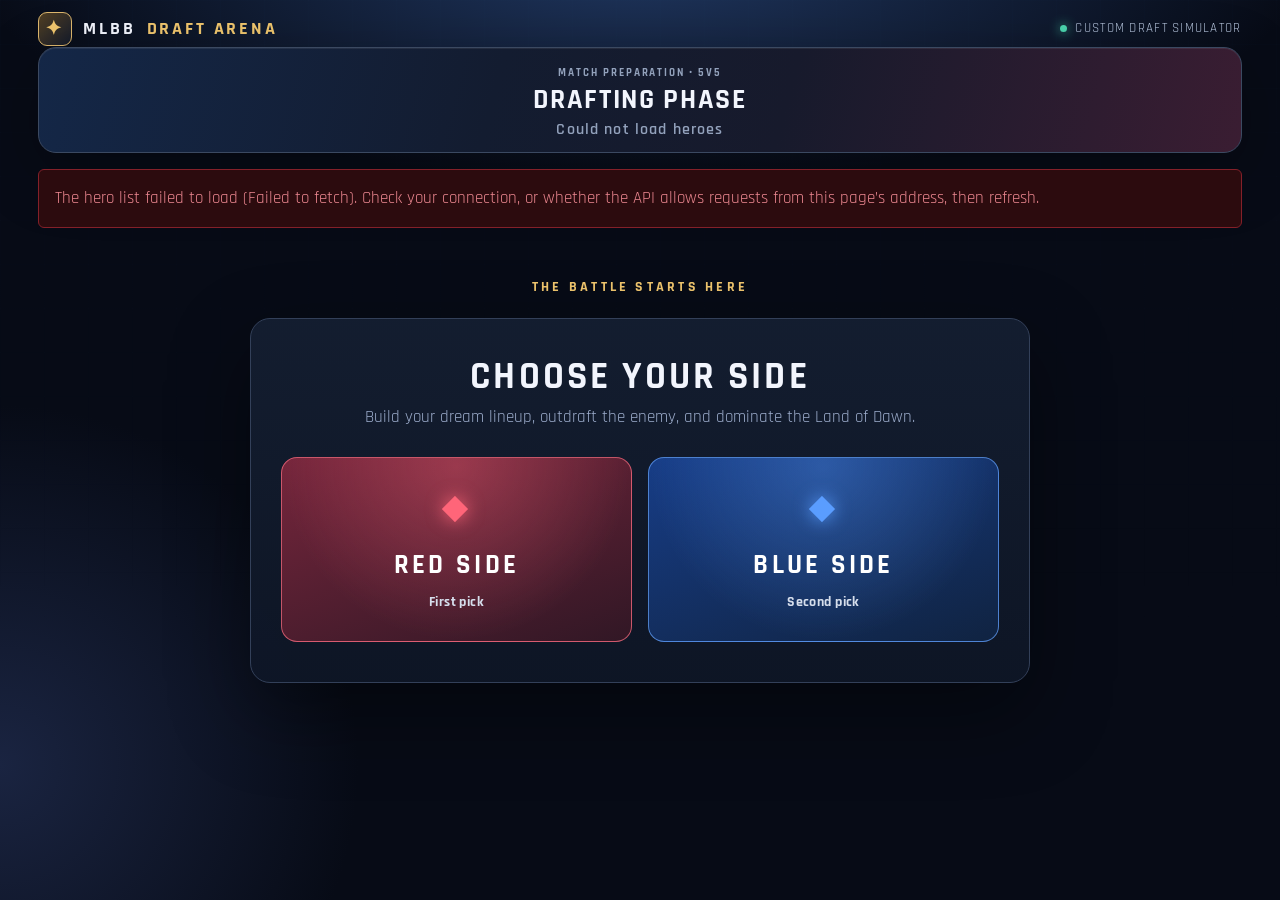
==== A03/index.html @ 5e101b17 "MLBB API" ====
<!doctype html>
<html lang="en" data-bs-theme="dark">

<head>
  <meta charset="utf-8">
  <meta name="viewport" content="width=device-width, initial-scale=1">
  <title>MLBB Draft Pick</title>
  <link href="https://fonts.googleapis.com/css2?family=Rajdhani:wght@500;600;700&display=swap" rel="stylesheet">
  <link href="https://cdn.jsdelivr.net/npm/bootstrap@5.3.3/dist/css/bootstrap.min.css" rel="stylesheet">
  <link rel="stylesheet" href="assets/style.css">
</head>

<body>
  <div class="stage container-fluid d-flex flex-column">
    <div class="brandline d-flex align-items-center justify-content-between flex-wrap gap-2"><div class="brand"><span class="brandmark">✦</span> MLBB <span style="color:var(--gold)">DRAFT ARENA</span></div><span class="online">Custom draft simulator</span></div>
    <header class="bar row g-2 align-items-center">
      <div class="bans col-6 col-md-4 order-2 order-md-1 d-flex" id="bansL"></div>
      <div class="title col-12 col-md-4 order-1 order-md-2 text-center">
        <div class="eyebrow">Match preparation • 5v5</div>
        <h1 id="phase">Drafting Phase</h1>
        <div id="sub">Loading heroes…</div>
      </div>
      <div class="bans col-6 col-md-4 order-3 d-flex justify-content-end" id="bansR"></div>
    </header>
    <div class="alert alert-danger d-none mt-3" id="error"></div>

    <div class="section-kicker" id="welcomeKicker">THE BATTLE STARTS HERE</div>
    <div class="mx-auto text-center mt-4 w-100" id="picker">
      <h2 class="h5 mb-1">Choose your side</h2>
      <p class="intro">Build your dream lineup, outdraft the enemy, and dominate the Land of Dawn.</p>
      <div class="row g-3">
        <div class="col-6 red"><button class="side-btn" data-side="R">Red side<small>First pick</small></button></div>
        <div class="col-6 blue"><button class="side-btn" data-side="B">Blue side<small>Second pick</small></button>
        </div>
      </div>
    </div>

    <main class="row g-2 g-xl-3 d-none flex-grow-1" id="draft">
      <aside class="picks col-6 col-md-3 col-xl-2 order-1 d-flex flex-column" id="pickL"></aside>
      <section class="pool col-12 col-md-6 col-xl-8 order-3 order-md-2 d-flex flex-column">
        <div class="pool-heading d-flex justify-content-between align-items-center flex-wrap"><strong>Hero selection</strong><span>Choose your champion</span></div>
        <div class="top d-flex flex-column gap-2">
          <div class="tabs d-flex flex-wrap gap-1" id="tabs"></div><input type="search" class="form-control form-control-sm search" id="search"
            placeholder="⌕  Search heroes by name..." aria-label="Search hero">
        </div>
        <div class="scroll">
          <div class="heads d-grid gap-2" id="pool"></div>
        </div>
        <div class="acts d-flex align-items-center flex-wrap gap-2">
          <button class="btn btn-outline-light btn-sm" id="undo">Undo</button>
          <button class="btn btn-outline-light btn-sm" id="reset">New draft</button>
          <span class="msg text-center" id="msg"></span>
          <button class="btn btn-outline-light" id="skip">Skip ban</button>
          <button class="go" id="confirm">Ban</button>
        </div>
      </section>
      <aside class="picks col-6 col-md-3 col-xl-2 order-2 order-md-3 d-flex flex-column" id="pickR"></aside>
    </main>
  </div>

  <script>
    const MLBB = "https://arena.rone.dev/api";
    const Lanes = [["all", "All Lanes"], ["exp", "Exp Lane"], ["gold", "Gold Lane"], ["mid", "Mid Lane"], ["roam", "Roaming"], ["jungl", "Jungling"]];
    const Sequence = "xR xB xR xB xR xB pR pB pB pR pR pB xB xR xB xR pB pR pR pB".split(" ");
    const Phases = ["Banning", "Picking", "Banning", "Picking"];
    const $ = id => document.getElementById(id);
    const esc = s => String(s).replace(/[&<>"']/g, c => ({"&": "&amp;", "<": "&lt;", ">": "&gt;", '"': "&quot;", "'": "&#39;"}[c]));
    const cap = s => s[0].toUpperCase() + s.slice(1);
    let laneIcons = {}, heroes = [], byId = {}, step = 0, sel = null, lane = "all", query = "", me = null;
    let bans = {B: [], R: []}, picks = {B: [], R: []}, history = [];

    async function loadHeroes() {
      const all = {};
      let index = 1, total = Infinity;
      while (Object.keys(all).length < total) {
        const res = await fetch(`${MLBB}/heroes/positions?size=100&index=${index}&order=asc`);
        if (!res.ok) throw new Error("API returned " + res.status);
        const json = await res.json();
        const records = json.data.records || [];
        total = json.data.total;
        if (!records.length) break;
        records.forEach(r => {
          const d = r.data.hero.data;
          (d.roadsort || []).filter(x => x && x.data).forEach(x => {laneIcons[String(x.data.road_sort_title).toLowerCase()] = x.data.road_sort_icon;});
          const t = (arr, k) => (arr || []).filter(x => x && x.data).map(x => String(x.data[k]).toLowerCase());
          all[r.data.hero_id] = {id: r.data.hero_id, name: d.name, img: d.smallmap, roles: t(d.sortid, "sort_title"), lanes: t(d.roadsort, "road_sort_title")};
        });
        index++;
      }
      heroes = Object.values(all).sort((a, b) => a.name.localeCompare(b.name));
      byId = all;
    }

    const cur = () => step < Sequence.length ? {type: Sequence[step][0], side: Sequence[step][1]} : null;
    const used = () => new Set([...bans.B, ...bans.R, ...picks.B, ...picks.R].filter(x => x != null));
    const img = h => `<img src="${esc(h.img)}" alt="" loading="lazy" onerror="this.style.visibility='hidden'">`;

    function bansHtml(side, c) {
      const act = c && c.side === side && c.type === "x";
      let h = "";
      for (let k = 0; k < 5; k++) {
        let id = bans[side][k], cls = "b";
        if (id === undefined) {if (act && k === bans[side].length) {cls += " now"; if (sel) {id = sel; cls += " pv";} } }
        else if (id !== null) cls += " on";
        h += `<div class="${cls}">${id == null ? (id === null ? "–" : "?") : img(byId[id])}</div>`;
      }
      return h;
    }
    function picksHtml(side, c) {
      const act = c && c.side === side && c.type === "p";
      let h = "";
      for (let k = 0; k < 5; k++) {
        let id = picks[side][k], cls = "p";
        if (id === undefined && act && k === picks[side].length) {cls += " now"; if (sel) {id = sel; cls += " pv";} }
        h += id != null ? `<div class="${cls} f"><i>${k + 1}</i>${img(byId[id])}<span>${esc(byId[id].name)}</span></div>` : `<div class="${cls}"><i>${k + 1}</i></div>`;
      }
      return h;
    }

    function render() {
      if (!me) return;
      const c = cur(), L = me, R = me === "B" ? "R" : "B";
      [["bansL", L], ["bansR", R]].forEach(([id, s]) => {$(id).className = "bans col-6 col-md-4 d-flex " + (id === "bansL" ? "order-2 order-md-1" : "order-3 justify-content-end") + " " + (s === "R" ? "red" : "blue"); $(id).innerHTML = bansHtml(s, c);});
      [["pickL", L, ""], ["pickR", R, " rt"]].forEach(([id, s, x]) => {
        $(id).className = "picks d-flex flex-column col-6 col-md-3 col-xl-2 " + (id === "pickL" ? "order-1" : "order-2 order-md-3") + " " + (s === "R" ? "red" : "blue") + x;
        $(id).innerHTML = `<div class="team-label">${s === "R" ? "Red" : "Blue"} team ${s === me ? "· You" : "· Opponent"}</div>` + picksHtml(s, c);
      });
      if (c) {
        $("phase").textContent = Phases[step < 6 ? 0 : step < 12 ? 1 : step < 16 ? 2 : 3];
        $("sub").textContent = `${c.side === "R" ? "Red" : "Blue"} Side`;
        $("sub").style.color = c.side === "R" ? "#ff7a81" : "#78adff";
      } else {$("phase").textContent = "Draft complete"; $("sub").textContent = "Both teams are set"; $("sub").style.color = "var(--gold)";}

      $("tabs").innerHTML = Lanes.map(([k, t]) => {
        const icon = k === "all" ? null : laneIcons[Object.keys(laneIcons).find(n => n.includes(k))];
        return `<button class="${lane === k ? "act" : ""}" data-lane="${k}">${icon ? `<img class="lane-ic" src="${esc(icon)}" alt="" onerror="this.remove()">` : ""}${t}</button>`;
      }).join("");
      const taken = used(), banned = new Set([...bans.B, ...bans.R]);
      $("pool").innerHTML = heroes
        .filter(h => (lane === "all" || h.lanes.some(l => l.includes(lane))) && h.name.toLowerCase().includes(query.toLowerCase()))
        .map(h => `<div class="col d-flex justify-content-center"><button class="hero${sel === h.id ? " sel" : ""}${banned.has(h.id) ? " ban" : taken.has(h.id) ? " used" : ""}" data-id="${h.id}" title="${esc(h.name)} · ${esc(h.roles.map(cap).join(" / "))}" aria-label="${esc(h.name)}" ${taken.has(h.id) || !c ? "disabled" : ""}><span class="hero-portrait">${img(h)}</span><span class="hero-name">${esc(h.name)}</span></button></div>`).join("");

      $("msg").textContent = !c ? "" : sel ? byId[sel].name : "Select a hero";
      $("confirm").textContent = c && c.type === "p" ? "Lock in" : "Ban";
      $("confirm").disabled = !c || !sel;
      $("skip").classList.toggle("d-none", !(c && c.type === "x"));
      $("undo").disabled = !history.length;
    }

    function commit(id) {
      const c = cur();
      (c.type === "x" ? bans : picks)[c.side].push(id);
      history.push(c); step++; sel = null; render();
    }
    document.addEventListener("click", e => {
      const l = e.target.closest("[data-lane]"), h = e.target.closest("[data-id]");
      if (l) {lane = l.dataset.lane; render();}
      if (h && !h.disabled) {sel = Number(h.dataset.id); render();}
    });
    $("search").addEventListener("input", e => {query = e.target.value; render();});
    $("confirm").onclick = () => {if (sel) commit(sel);};
    $("skip").onclick = () => commit(null);
    $("undo").onclick = () => {
      if (!history.length) return;
      const last = history.pop();
      (last.type === "x" ? bans : picks)[last.side].pop();
      step--; sel = null; render();
    };
    function showDraft(on) {$("picker").classList.toggle("d-none", on); $("welcomeKicker").classList.toggle("d-none", on); $("draft").classList.toggle("d-none", !on);}
    document.querySelectorAll("[data-side]").forEach(b => b.onclick = () => {
      if (!heroes.length) return;
      me = b.dataset.side; showDraft(true); render();
    });
    $("reset").onclick = () => {
      step = 0; sel = null; history = []; bans = {B: [], R: []}; picks = {B: [], R: []}; lane = "all"; query = ""; $("search").value = "";
      me = null; showDraft(false);
      ["bansL", "bansR"].forEach(id => $(id).innerHTML = "");
      $("phase").textContent = "Custom draft"; $("sub").textContent = "Choose your side"; $("sub").style.color = "";
    };
    loadHeroes().then(() => {$("sub").textContent = "Choose your side";}).catch(err => {
      $("sub").textContent = "Could not load heroes";
      $("error").classList.remove("d-none");
      $("error").textContent = "The hero list failed to load (" + err.message + "). Check your connection, or whether the API allows requests from this page’s address, then refresh.";
    });
  </script>
</body>

</html>
---- A03/assets/style.css ----
:root {
  --bg: #070b16;
  --panel: #101827;
  --panel2: #151e30;
  --line: #29364d;
  --muted: #93a2bc;
  --text: #f2f5fd;
  --gold: #f0c66e;
  --ice: #93bdff
}

* {
  box-sizing: border-box
}

html {
  scroll-behavior: smooth
}

body {
  margin: 0;
  min-height: 100dvh;
  color: var(--text);
  font-family: 'Rajdhani', 'Segoe UI', sans-serif;
  font-size: 1.05rem;
  background: radial-gradient(ellipse 65% 30% at 50% -4%, #203760 0, transparent 80%), radial-gradient(ellipse 35% 50% at 0 85%, #1a2441 0, transparent 80%), #070b16
}

body:before {
  content: '';
  position: fixed;
  inset: 0;
  pointer-events: none;
  opacity: .23;
  background-image: linear-gradient(#526e9a18 1px, transparent 1px), linear-gradient(90deg, #526e9a18 1px, transparent 1px);
  background-size: 44px 44px;
  mask-image: linear-gradient(to bottom, black, transparent 80%)
}

button {
  font-family: inherit
}

button:focus-visible,
input:focus-visible {
  outline: 2px solid var(--gold) !important;
  outline-offset: 3px
}

.blue {
  --side: #5a9dff;
  --g1: #173d87;
  --g2: #102341
}

.red {
  --side: #ff6579;
  --g1: #76263c;
  --g2: #311725
}

.stage {
  max-width: 1560px;
  margin: 0 auto;
  padding: 24px clamp(14px, 3vw, 42px) 40px;
  position: relative
}

.brandline {
  display: flex;
  align-items: center;
  justify-content: space-between;
  margin-bottom: 20px;
  gap: 12px
}

.brand {
  display: flex;
  gap: 11px;
  align-items: center;
  font-weight: 700;
  font-size: 1.1rem;
  letter-spacing: .16em;
  text-transform: uppercase
}

.brandmark {
  width: 34px;
  height: 34px;
  display: grid;
  place-items: center;
  border: 1px solid #dcb66d;
  border-radius: 9px;
  background: linear-gradient(135deg, #513f23, #141b2b);
  color: var(--gold);
  font-size: 1.25rem
}

.eyebrow {
  font-size: .78rem;
  text-transform: uppercase;
  letter-spacing: .18em;
  font-weight: 700;
  color: var(--muted)
}

.online {
  font-size: .8rem;
  letter-spacing: .1em;
  text-transform: uppercase;
  color: #b5c4dc
}

.online:before {
  content: '';
  display: inline-block;
  width: 7px;
  height: 7px;
  background: #4bd4ad;
  box-shadow: 0 0 12px #4bd4ad;
  border-radius: 50%;
  margin-right: 8px
}

.bar {
  padding: 22px 25px;
  background: linear-gradient(105deg, #142747 0%, #131c30 38%, #171a2c 62%, #3a1d32 100%);
  border: 1px solid #3b4961;
  border-radius: 18px;
  box-shadow: 0 20px 65px #0004, inset 0 1px #ffffff12
}

.title {
  text-align: center;
  min-width: 0
}

.title h1 {
  margin: 4px 0 2px;
  font-size: clamp(1.7rem, 3vw, 2.7rem);
  font-weight: 700;
  text-transform: uppercase;
  letter-spacing: .06em;
  line-height: 1.1
}

.title #sub {
  color: var(--muted);
  font-size: 1.02rem;
  font-weight: 600;
  letter-spacing: .07em
}

.bans {
  display: flex;
  flex-wrap: nowrap;
  gap: clamp(4px, .65vw, 10px);
  min-width: 0
}

.bans#bansR {
  justify-content: flex-end
}

.b {
  flex: 0 1 56px;
  min-width: 0;
  aspect-ratio: 1;
  border-radius: 12px;
  border: 1px solid color-mix(in srgb, var(--side) 65%, #ffffff22);
  background: #0c1323;
  display: grid;
  place-items: center;
  color: #697793;
  font-weight: 700;
  font-size: 1.25rem;
  overflow: hidden;
  position: relative
}

.b img {
  width: 100%;
  height: 100%;
  object-fit: cover;
  filter: grayscale(1) brightness(.68)
}

.b.on:after,
.hero.ban:after {
  content: '';
  position: absolute;
  inset: 0;
  background: linear-gradient(135deg, transparent 47%, #fa5668 48.5%, #fa5668 51.5%, transparent 53%)
}

.b.now {
  border: 2px solid var(--gold);
  box-shadow: 0 0 0 3px #f0c66e22, 0 0 20px #f0c66e3a
}

.b.pv {
  opacity: .72
}

.section-kicker {
  text-align: center;
  margin-top: 33px;
  color: var(--gold);
  font-weight: 700;
  letter-spacing: .23em;
  font-size: .88rem;
  text-transform: uppercase
}

#picker {
  max-width: 780px !important;
  margin-top: 20px !important;
  padding: 35px 30px 40px;
  background: linear-gradient(180deg, #141e31f7, #0e1626f7);
  border: 1px solid #334059;
  border-radius: 20px;
  box-shadow: 0 30px 80px #0006
}

#picker h2 {
  font-size: clamp(1.7rem, 3vw, 2.5rem) !important;
  font-weight: 700;
  text-transform: uppercase;
  letter-spacing: .08em
}

#picker h2+br {
  display: none
}

.intro {
  color: #9babca;
  font-size: 1.04rem;
  margin: 6px 0 26px
}

.side-btn {
  position: relative;
  width: 100%;
  min-height: 185px;
  padding: 25px 18px;
  border: 1px solid color-mix(in srgb, var(--side) 65%, white 5%);
  border-radius: 16px;
  color: white;
  font-weight: 700;
  font-size: 1.7rem;
  letter-spacing: .12em;
  text-transform: uppercase;
  background: radial-gradient(circle at 50% 5%, color-mix(in srgb, var(--side) 34%, transparent), transparent 70%), linear-gradient(160deg, var(--g1), var(--g2));
  transition: transform .18s, border-color .18s, box-shadow .18s
}

.side-btn:before {
  content: '◆';
  display: block;
  font-size: 2rem;
  color: var(--side);
  margin-bottom: 12px;
  text-shadow: 0 0 18px var(--side)
}

.side-btn small {
  display: block;
  font-size: .9rem;
  text-transform: none;
  letter-spacing: .03em;
  color: #d6deec;
  margin-top: 6px
}

.side-btn:hover {
  transform: translateY(-4px);
  box-shadow: 0 15px 32px color-mix(in srgb, var(--side) 15%, transparent);
  border-color: var(--side)
}

#draft {
  margin-top: 12px;
  min-height: 0
}

.picks {
  gap: 8px;
  min-width: 0
}

.team-label {
  font-size: .9rem;
  font-weight: 700;
  text-transform: uppercase;
  letter-spacing: .14em;
  color: var(--side);
  padding: 12px 6px 4px;
  display: flex;
  align-items: center;
  gap: 8px
}

.team-label:before {
  content: '';
  height: 7px;
  width: 7px;
  border-radius: 50%;
  background: var(--side);
  box-shadow: 0 0 10px var(--side)
}

.p {
  position: relative;
  display: flex;
  align-items: center;
  gap: 11px;
  min-height: 88px;
  padding: 11px 12px;
  border: 1px solid #303d53;
  border-left: 3px solid var(--side);
  border-radius: 12px;
  background: linear-gradient(120deg, #1a2538, #111927);
  color: #6f7f9b;
  font-weight: 700;
  overflow: hidden
}

.p i {
  font-style: normal;
  font-size: .8rem;
  color: var(--side);
  min-width: 15px;
  opacity: .9
}

.p.f {
  color: white;
  background: linear-gradient(110deg, var(--g1), var(--g2));
  border-color: var(--side)
}

.p img {
  width: 55px;
  height: 55px;
  border-radius: 9px;
  object-fit: cover;
  object-position: center 20%;
  border: 1px solid #ffffff35;
  flex-shrink: 0
}

.p span {
  min-width: 0;
  line-height: 1.08;
  font-size: 1.05rem;
  overflow-wrap: anywhere
}

.p.now {
  border-color: var(--gold);
  box-shadow: inset 0 0 0 1px #f0c66e77, 0 0 22px #f0c66e1c
}

.p.pv {
  opacity: .76
}

.rt .p {
  flex-direction: row-reverse;
  text-align: right;
  border-left: 1px solid #303d53;
  border-right: 3px solid var(--side)
}

.rt .team-label {
  justify-content: flex-end
}

.pool {
  min-width: 0;
  background: linear-gradient(180deg, #151e30f8, #0c1322f8);
  border: 1px solid #344157;
  border-radius: 16px;
  padding: 18px 18px 16px;
  box-shadow: 0 12px 40px #0003
}

.pool-heading {
  display: flex;
  align-items: center;
  justify-content: space-between;
  gap: 10px;
  margin-bottom: 13px
}

.pool-heading strong {
  font-size: 1.26rem;
  letter-spacing: .08em;
  text-transform: uppercase
}

.pool-heading span {
  color: var(--muted);
  font-size: .92rem
}

.top {
  display: flex;
  flex-direction: column-reverse;
  gap: 12px;
  padding-bottom: 16px;
  border-bottom: 1px solid #303b50;
  margin-bottom: 12px
}

.tabs {
  display: flex;
  flex-wrap: wrap;
  gap: 7px
}

.tabs button {
  background: #18243a;
  border: 1px solid #35445e;
  border-radius: 7px;
  color: #9fb0ce;
  padding: 7px 12px;
  font-weight: 700;
  letter-spacing: .03em;
  font-size: .9rem;
  transition: background .15s, color .15s
}

.tabs button:hover {
  color: #fff;
  border-color: #798eab
}

.tabs button.act {
  color: #191507;
  background: var(--gold);
  border-color: var(--gold)
}

.search {
  width: 100%;
  max-width: none;
  background: #091120;
  border: 1px solid #34445f;
  color: white;
  font-family: inherit;
  font-size: 1rem;
  padding: 10px 14px;
  border-radius: 8px
}

.search::placeholder {
  color: #7f90ae
}

.search:focus {
  background: #091120;
  color: white;
  border-color: var(--gold);
  box-shadow: 0 0 0 3px #f0c66e19
}

.scroll {
  height: clamp(320px, 53vh, 570px);
  overflow-y: auto;
  padding: 6px 6px 10px 2px;
  scrollbar-color: #425673 #111a2b;
  scrollbar-width: thin
}

.heads {
  align-content: start
}

.hero {
  width: 70px;
  height: 70px;
  padding: 0;
  border-radius: 12px;
  border: 2px solid #485d79;
  background: #101828;
  overflow: hidden;
  position: relative;
  box-shadow: 0 5px 12px #0005;
  transition: transform .16s, border-color .16s, box-shadow .16s
}

.hero img {
  width: 100%;
  height: 100%;
  object-fit: cover;
  object-position: center 20%;
  display: block
}

.hero:hover:not(:disabled) {
  transform: translateY(-4px);
  border-color: #e5efff;
  box-shadow: 0 9px 20px #0007
}

.hero.sel {
  border: 3px solid var(--gold);
  transform: translateY(-3px);
  box-shadow: 0 0 0 3px #f0c66e35, 0 8px 24px #e9b95445
}

.hero:disabled {
  cursor: not-allowed
}

.hero.used img {
  filter: grayscale(1) brightness(.35)
}

.hero.ban img {
  filter: grayscale(1) brightness(.4)
}

.acts {
  display: flex;
  flex-wrap: wrap;
  align-items: center;
  gap: 9px;
  margin-top: 16px;
  padding-top: 16px;
  border-top: 1px solid #303b50
}

.acts .msg {
  flex: 1;
  min-width: 95px;
  color: #f0c66e;
  font-weight: 700;
  text-align: center
}

.acts .btn {
  background: #1c283e;
  border: 1px solid #41516b;
  color: #d8e4f9;
  padding: 9px 12px;
  border-radius: 8px;
  font-weight: 700
}

.acts .btn:hover {
  background: #2a3a53
}

.go {
  background: linear-gradient(180deg, #f9d98f, #d7a94d);
  color: #23190b;
  border: 0;
  border-radius: 8px;
  padding: 10px 28px;
  font-weight: 700;
  letter-spacing: .08em;
  text-transform: uppercase;
  box-shadow: 0 6px 18px #d7a94d24
}

.go:hover:not(:disabled) {
  filter: brightness(1.08)
}

.go:disabled {
  opacity: .4;
  box-shadow: none
}

.btn:disabled {
  opacity: .4
}

.d-none {
  display: none !important
}

.stage {
  height: 100dvh;
  min-height: 0;
  max-width: 1560px;
  padding-top: 12px;
  padding-bottom: 12px
}

.brandline {
  margin-bottom: 9px
}

.bar {
  flex: none;
  margin-left: 0;
  margin-right: 0;
  padding: 9px 16px
}

.bar>.bans {
  gap: clamp(3px, .6vw, 9px);
  padding-left: 0;
  padding-right: 0
}

.bar>.title {
  min-width: 0
}

.title h1 {
  font-size: clamp(1.35rem, 2.2vw, 2.05rem)
}

.eyebrow {
  font-size: .68rem
}

#draft:not(.d-none) {
  min-height: 0;
  align-items: stretch;
  overflow: hidden
}

.picks {
  min-height: 0;
  height: 100%;
  gap: 7px
}

.picks .team-label {
  flex: 0 0 auto;
  padding: 2px 5px
}

.picks .p {
  flex: 1 1 0;
  min-height: 0;
  height: 0;
  padding: 5px 8px;
  gap: 7px
}

.picks .p img {
  height: min(52px, 70%);
  width: auto;
  aspect-ratio: 1
}

.picks .p span {
  font-size: clamp(.8rem, 1vw, 1.05rem)
}

.pool {
  min-height: 0;
  height: 100%;
  padding: 12px
}

.pool-heading {
  flex: none;
  margin-bottom: 6px
}

.top {
  flex: none;
  padding-bottom: 8px;
  margin-bottom: 6px
}

.top .search {
  padding: 6px 12px
}

.tabs button {
  padding: 4px 8px
}

.scroll {
  flex: 1 1 auto;
  min-height: 0;
  height: auto;
  max-height: none;
  overflow-y: auto
}

.heads {
  margin: 0;
  align-content: start
}

.heads>.col {
  min-width: 0;
  padding-top: 2px
}

.hero {
  width: 100%;
  max-width: 76px;
  height: 96px;
  display: flex;
  flex-direction: column;
  gap: 4px;
  overflow: visible;
  border: 0;
  border-radius: 8px;
  background: transparent;
  box-shadow: none
}

.hero-portrait {
  display: block;
  position: relative;
  width: min(68px, 100%);
  height: 68px;
  margin: 0 auto;
  overflow: hidden;
  border-radius: 9px;
  border: 2px solid #485d79;
  background: #101828;
  box-shadow: 0 3px 9px #0006
}

.hero-portrait img {
  width: 100%;
  height: 100%;
  object-fit: cover;
  object-position: center 20%
}

.hero-name {
  display: block;
  width: 100%;
  color: #9ca3af;
  font: 600 11px/1.08 Rajdhani, sans-serif;
  text-align: center;
  white-space: nowrap;
  overflow: hidden;
  text-overflow: ellipsis
}

.hero:hover:not(:disabled) {
  transform: translateY(-2px);
  border: 0;
  box-shadow: none
}

.hero:hover:not(:disabled) .hero-portrait {
  border-color: #e5efff
}

.hero.sel {
  border: 0;
  box-shadow: none;
  transform: translateY(-2px)
}

.hero.sel .hero-portrait {
  border: 3px solid var(--gold);
  box-shadow: 0 0 0 3px #f0c66e35, 0 8px 18px #e9b95445
}

.hero.sel .hero-name {
  color: var(--gold)
}

.hero:disabled {
  opacity: .7
}

.hero.used .hero-name,
.hero.ban .hero-name {
  color: #6b7280
}

.hero.ban::after {
  display: none
}

.hero.ban .hero-portrait::after {
  content: '';
  position: absolute;
  inset: 0;
  background: linear-gradient(135deg, transparent 47%, #fa5668 48.5%, #fa5668 51.5%, transparent 53%)
}

.acts {
  flex: none;
  margin-top: 7px;
  padding-top: 8px
}

.acts .btn {
  padding: 6px 10px
}

.go {
  padding: 7px 20px
}

#picker {
  max-width: 780px !important
}

@media(max-width:767.98px) {

  html,
  body {
    height: auto;
    overflow: auto
  }

  .stage {
    height: auto;
    min-height: 100dvh;
    padding: 12px
  }

  .bar {
    gap: 10px;
    padding: 12px
  }

  .bar>.bans {
    justify-content: center
  }

  .b {
    max-width: 48px
  }

  #draft:not(.d-none) {
    overflow: visible;
    height: auto
  }

  .picks {
    height: auto;
    gap: 6px
  }

  .picks .p {
    height: 58px;
    flex: none
  }

  .picks .p img {
    width: 38px;
    height: 38px
  }

  .picks .p span {
    font-size: .82rem
  }

  .pool {
    height: auto
  }

  .scroll {
    height: 340px;
    flex: none
  }

  .side-btn {
    min-height: 150px;
    font-size: 1.35rem
  }
}

@media(min-width:768px) and (max-height:680px) {
  .bar {
    padding-top: 5px;
    padding-bottom: 5px
  }

  .brandline {
    margin-bottom: 5px
  }

  .team-label {
    font-size: .75rem
  }

  .tabs button {
    padding: 2px 7px
  }

  .acts {
    gap: 5px
  }
}

@media(prefers-reduced-motion:reduce) {

  *,
  *:before,
  *:after {
    transition: none !important;
    scroll-behavior: auto !important
  }
}

.tabs button {
  display: inline-flex;
  align-items: center;
  gap: 6px
}

.lane-ic {
  width: 16px;
  height: 16px;
  filter: brightness(0) invert(.8)
}

.tabs button:hover .lane-ic {
  filter: brightness(0) invert(1)
}

.tabs button.act .lane-ic {
  filter: brightness(0)
}

.heads {
  grid-template-columns: repeat(auto-fill, minmax(72px, 1fr));
  margin: 0;
  align-content: start;
}

@media (min-width: 768px) {
  #draft {
    --bs-gutter-y: 0;
  }
}

@media (min-width: 768px) and (max-height: 599.98px) {
  .stage {
    height: auto;
    min-height: 100dvh;
  }

  #draft:not(.d-none) {
    height: auto;
    overflow: visible;
  }

  .picks,
  .pool {
    height: auto;
  }

  .picks .p {
    height: 58px;
    flex: none;
  }

  .picks .p img {
    width: 38px;
    height: 38px;
  }

  .scroll {
    height: 300px;
    flex: none;
  }
}

@media (max-width: 767.98px) {
  .acts {
    position: sticky;
    bottom: 0;
    z-index: 5;
    background: #0c1322;
    padding-bottom: max(8px, env(safe-area-inset-bottom));
  }
}

@media (pointer: coarse) {
  .tabs button {
    padding: 8px 12px;
  }

  .acts .btn,
  .go {
    min-height: 44px;
  }
}

@media (max-width: 767.98px) {
  .bar>.bans {
    flex: 0 0 100%;
    max-width: 100%;
    justify-content: center !important;
  }

  .b {
    flex: 0 1 44px;
    max-width: 44px;
  }

  .picks .team-label {
    min-height: 2.6em;
    font-size: .7rem;
    letter-spacing: .08em;
    line-height: 1.2;
  }

  .picks .p {
    height: 46px;
    padding: 4px 8px;
  }

  .picks .p img {
    width: 32px;
    height: 32px;
  }

  .picks .p span {
    font-size: .78rem;
  }
}

@media (min-width: 768px) and (max-height: 599.98px) {
  .stage {
    padding-top: 8px;
    padding-bottom: 8px;
  }

  .brandline,
  .eyebrow,
  .pool-heading {
    display: none !important;
  }

  .bar {
    padding: 8px 14px;
  }

  .picks {
    flex: 0 0 auto;
    width: 20%;
  }

  .pool {
    flex: 0 0 auto;
    width: 60%;
  }

  .picks .team-label {
    font-size: .7rem;
    letter-spacing: .08em;
  }

  .picks .p {
    height: 44px;
    padding: 4px 8px;
  }

  .picks .p img {
    width: 30px;
    height: 30px;
  }

  .picks .p span {
    font-size: .78rem;
  }

  .scroll {
    height: clamp(200px, calc(100dvh - 150px), 320px);
  }

  .acts {
    flex-wrap: nowrap;
    gap: 6px;
  }

  .acts .msg {
    min-width: 0;
    overflow: hidden;
    text-overflow: ellipsis;
    white-space: nowrap;
  }

  .acts .btn,
  .go {
    white-space: nowrap;
    min-height: 36px;
    padding: 5px 10px;
  }

  .tabs button {
    padding: 5px 9px;
  }
}
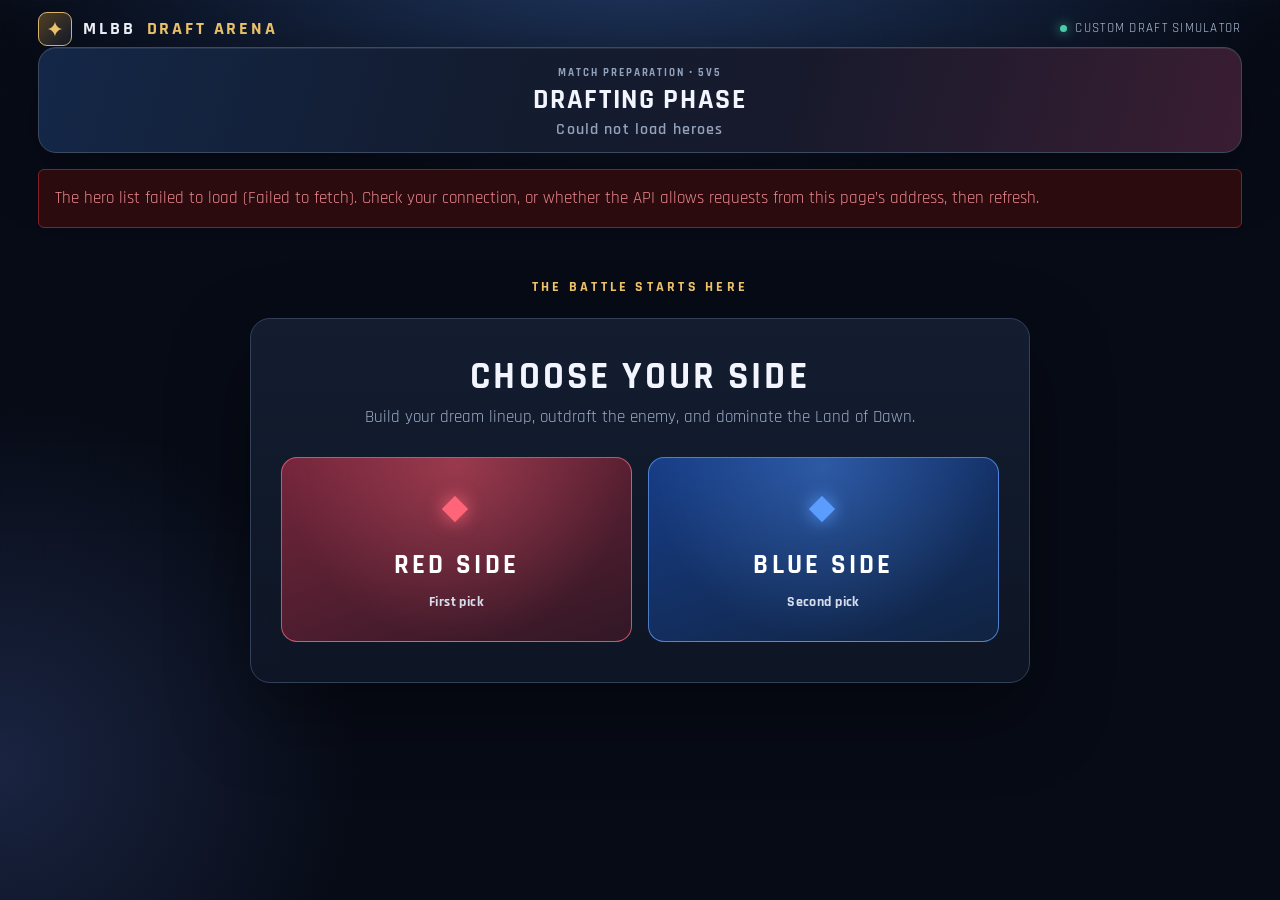
==== commit 9b4e2105: "adjustments" ====
--- a/A03/index.html
+++ b/A03/index.html
@@ -12,7 +12,14 @@
 
 <body>
   <div class="stage container-fluid d-flex flex-column">
-    <div class="brandline d-flex align-items-center justify-content-between flex-wrap gap-2"><div class="brand"><span class="brandmark">✦</span> MLBB <span style="color:var(--gold)">DRAFT ARENA</span></div><span class="online">Custom draft simulator</span></div>
+    <div class="brandline d-flex align-items-center justify-content-between flex-wrap gap-2">
+      <div class="brand"><span class="brandmark"><svg viewBox="0 0 24 24" width="18" height="18" fill="currentColor"
+            aria-hidden="true">
+            <path
+              d="M12 2C12.8 7.5 16.5 11.2 22 12C16.5 12.8 12.8 16.5 12 22C11.2 16.5 7.5 12.8 2 12C7.5 11.2 11.2 7.5 12 2Z" />
+          </svg></span> MLBB <span style="color:var(--gold)">DRAFT ARENA</span></div><span class="online">Custom draft
+        simulator</span>
+    </div>
     <header class="bar row g-2 align-items-center">
       <div class="bans col-6 col-md-4 order-2 order-md-1 d-flex" id="bansL"></div>
       <div class="title col-12 col-md-4 order-1 order-md-2 text-center">
@@ -38,10 +45,12 @@
     <main class="row g-2 g-xl-3 d-none flex-grow-1" id="draft">
       <aside class="picks col-6 col-md-3 col-xl-2 order-1 d-flex flex-column" id="pickL"></aside>
       <section class="pool col-12 col-md-6 col-xl-8 order-3 order-md-2 d-flex flex-column">
-        <div class="pool-heading d-flex justify-content-between align-items-center flex-wrap"><strong>Hero selection</strong><span>Choose your champion</span></div>
+        <div class="pool-heading d-flex justify-content-between align-items-center flex-wrap"><strong>Hero
+            selection</strong><span>Choose your champion</span></div>
         <div class="top d-flex flex-column gap-2">
-          <div class="tabs d-flex flex-wrap gap-1" id="tabs"></div><input type="search" class="form-control form-control-sm search" id="search"
-            placeholder="⌕  Search heroes by name..." aria-label="Search hero">
+          <div class="tabs d-flex flex-wrap gap-1" id="tabs"></div><input type="search"
+            class="form-control form-control-sm search" id="search" placeholder="⌕  Search heroes by name..."
+            aria-label="Search hero">
         </div>
         <div class="scroll">
           <div class="heads d-grid gap-2" id="pool"></div>
--- a/A03/assets/style.css
+++ b/A03/assets/style.css
@@ -94,6 +94,10 @@
   background: linear-gradient(135deg, #513f23, #141b2b);
   color: var(--gold);
   font-size: 1.25rem
+}
+
+.brandmark svg {
+  display: block;
 }
 
 .eyebrow {
